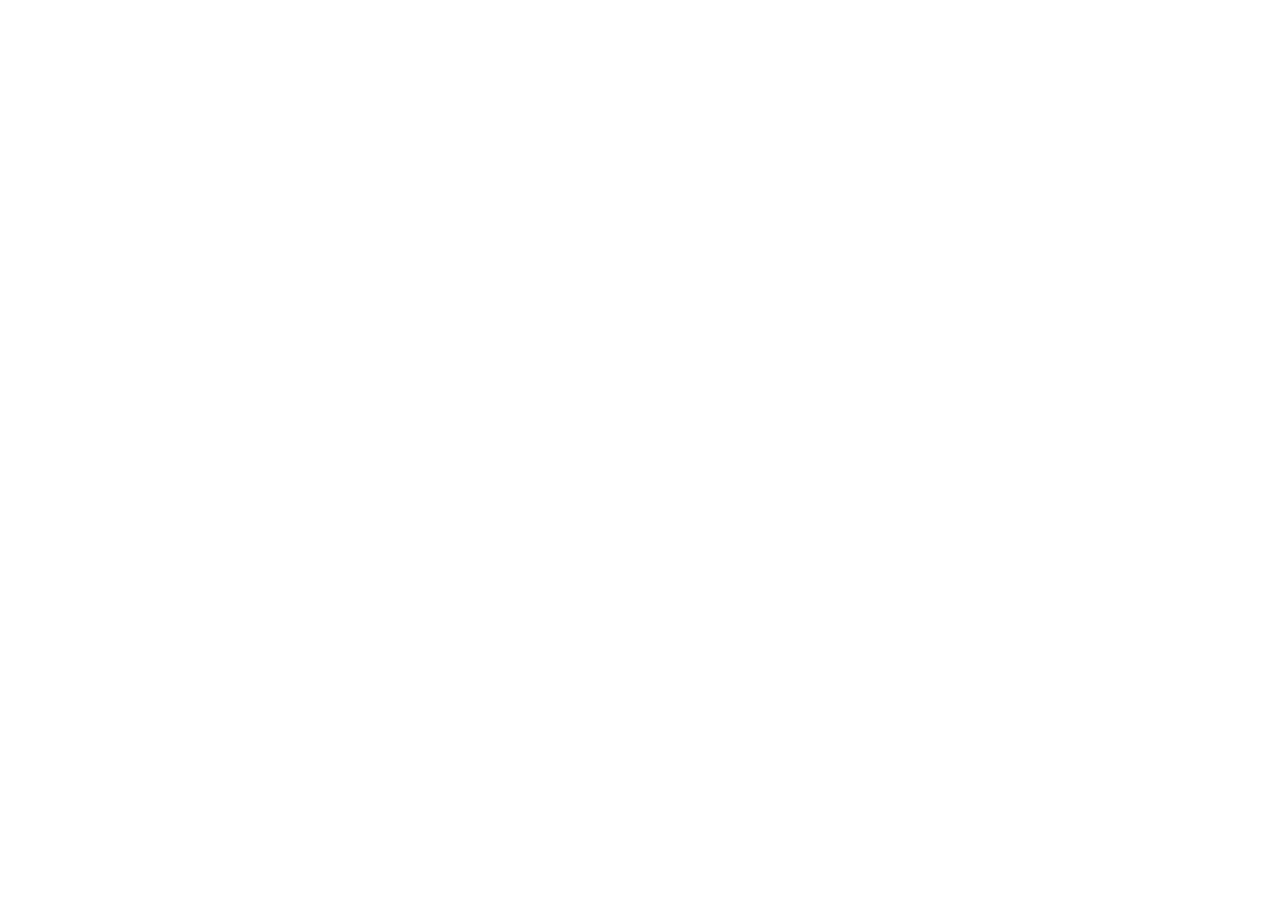
==== papel.html @ 95dad492 "first commit" ====
<html lang="en">
<head>
    <meta charset="UTF-8">
    <meta name="viewport" content="width=device-width, initial-scale=1.0">
    <title>pergamino</title>
</head>
<body>
    <div>
        
    </div>
</body>
</html>
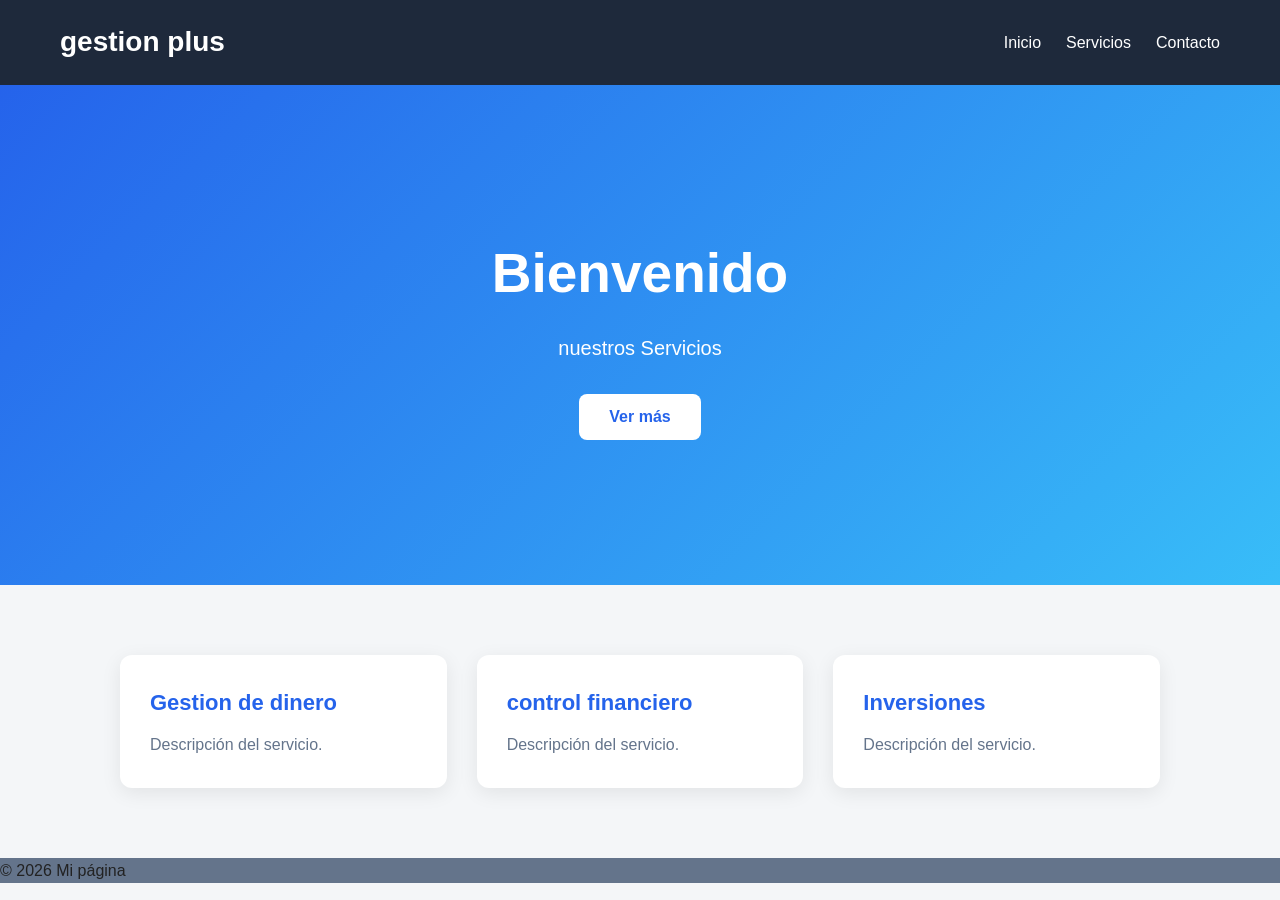
==== commit 42879b0a: "updates" ====
--- a/papel.html
+++ b/papel.html
@@ -1,12 +1,57 @@
-<html lang="en">
+<!DOCTYPE html>
+<html lang="es">
 <head>
     <meta charset="UTF-8">
     <meta name="viewport" content="width=device-width, initial-scale=1.0">
-    <title>pergamino</title>
+    <title>gestionPlus</title>
+
+    <link rel="stylesheet" href="styles.css">
 </head>
+
 <body>
-    <div>
-        
-    </div>
+
+    <header>
+        <h1>gestion plus</h1>
+
+        <nav>
+            <a href="#">Inicio</a>
+            <a href="#">Servicios</a>
+            <a href="#">Contacto</a>
+        </nav>
+    </header>
+
+    <main>
+
+        <section class="hero">
+            <h2>Bienvenido</h2>
+            <p>nuestros Servicios</p>
+            <button>Ver más</button>
+        </section>
+
+        <section class="tarjetas">
+
+            <article>
+                <h3>Gestion de dinero</h3>
+                <p>Descripción del servicio.</p>
+            </article>
+
+            <article>
+                <h3>control financiero</h3>
+                <p>Descripción del servicio.</p>
+            </article>
+
+            <article>
+                <h3>Inversiones</h3>
+                <p>Descripción del servicio.</p>
+            </article>
+
+        </section>
+
+    </main>
+
+    <footer>
+        <p>© 2026 Mi página</p>
+    </footer>
+
 </body>
-</html>+</html>
--- a/styles.css
+++ b/styles.css
@@ -0,0 +1,188 @@
+/* =========================
+   RESET
+========================= */
+
+* {
+    margin: 0;
+    padding: 0;
+    box-sizing: border-box;
+}
+
+body {
+    font-family: Arial, Helvetica, sans-serif;
+    background-color: #f4f6f8;
+    color: #222;
+    line-height: 1.6;
+}
+
+
+/* =========================
+   HEADER
+========================= */
+
+header {
+    background-color: #1e293b;
+    color: white;
+
+    padding: 20px 60px;
+
+    display: flex;
+    justify-content: space-between;
+    align-items: center;
+}
+
+header h1 {
+    font-size: 28px;
+}
+
+
+/* =========================
+   NAVEGACIÓN
+========================= */
+
+nav {
+    display: flex;
+    gap: 25px;
+}
+
+nav:hover{
+    color:#f4f6f8;
+}
+
+nav a {
+    color: white;
+    text-decoration: none;
+    font-size: 16px;
+
+    transition: color 0.3s ease;
+}
+
+nav a:hover {
+    color: #38bdf8;
+}
+
+
+/* =========================
+   HERO
+========================= */
+
+.hero {
+    min-height: 500px;
+
+    display: flex;
+    flex-direction: column;
+    justify-content: center;
+    align-items: center;
+
+    text-align: center;
+
+    padding: 40px 20px;
+
+    background: linear-gradient(
+        135deg,
+        #2563eb,
+        #38bdf8
+    );
+
+    color: white;
+}
+
+.hero h2 {
+    font-size: 55px;
+    margin-bottom: 15px;
+}
+
+.hero p {
+    font-size: 20px;
+    margin-bottom: 30px;
+}
+
+
+/* =========================
+   BOTÓN
+========================= */
+
+button {
+    background-color: white;
+    color: #2563eb;
+
+    border: none;
+    border-radius: 8px;
+
+    padding: 14px 30px;
+
+    font-size: 16px;
+    font-weight: bold;
+
+    cursor: pointer;
+
+    transition: all 0.3s ease;
+}
+
+button:hover {
+    background-color: #1e293b;
+    color: white;
+
+    transform: translateY(-3px);
+}
+
+
+/* =========================
+   TARJETAS
+========================= */
+
+.tarjetas {
+    max-width: 1100px;
+
+    margin: 0 auto;
+
+    padding: 70px 30px;
+
+    display: grid;
+
+    grid-template-columns: repeat(3, 1fr);
+
+    gap: 30px;
+
+    place-self: inherit;
+}
+
+.tarjetas article {
+    background-color: white;
+
+    padding: 30px;
+
+    border-radius: 12px;
+
+    box-shadow: 0 5px 20px rgba(0, 0, 0, 0.08);
+
+    transition: transform 0.3s ease,
+                box-shadow 0.5s ease;
+}
+
+.tarjetas article:hover {
+    transform: translateY(-8px);
+
+    box-shadow: 0 10px 30px rgba(0, 0, 0, 0.50);
+}
+
+.tarjetas h3 {
+    color: #2563eb;
+
+    font-size: 22px;
+
+    margin-bottom: 12px;
+}
+
+.tarjetas p {
+    color: #64748b;
+}
+
+
+/* =========================
+   FOOTER
+========================= */
+
+footer {
+    background-color: #64748b;
+}
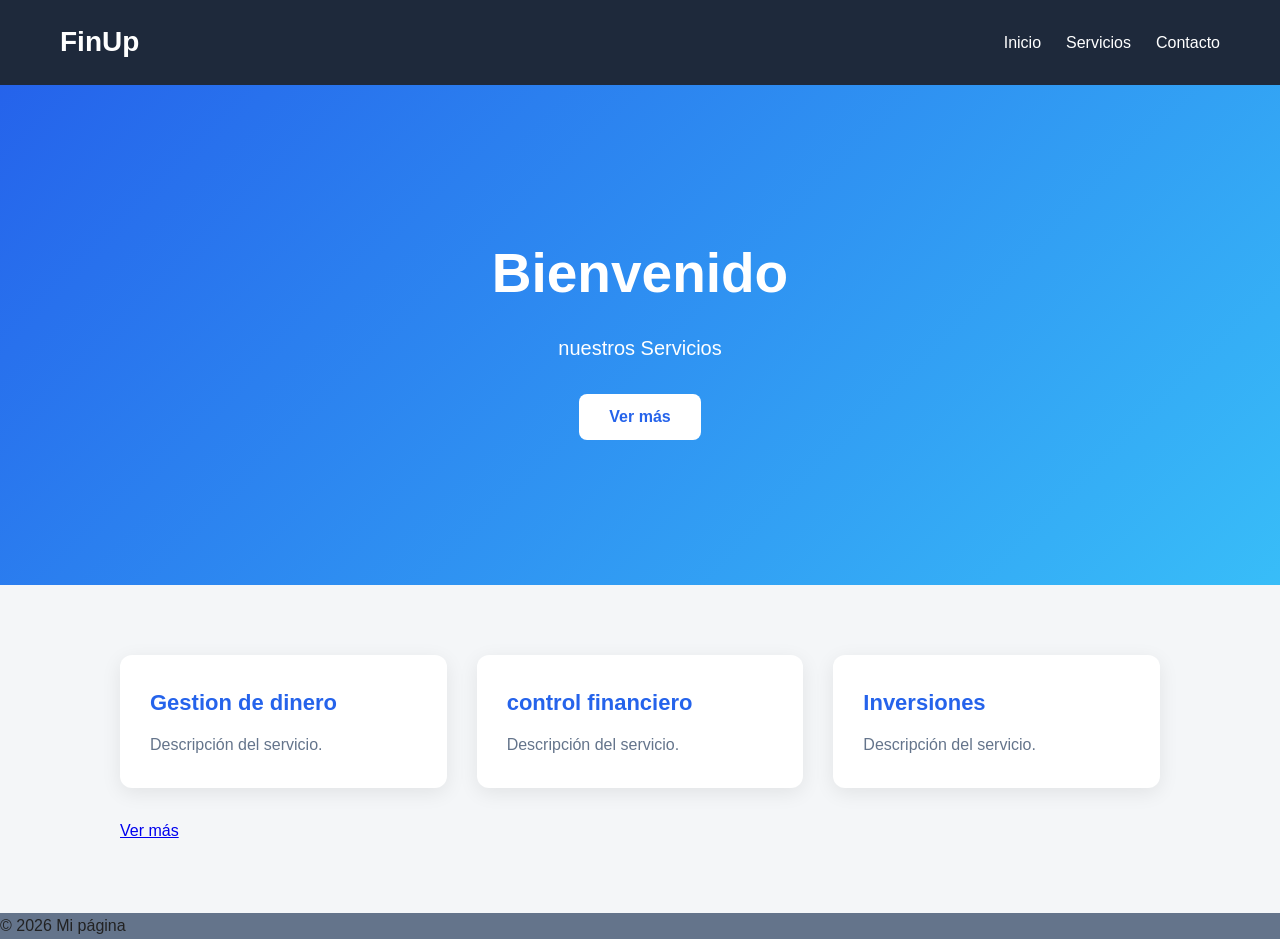
==== commit 5f7b0bff: "updates" ====
--- a/papel.html
+++ b/papel.html
@@ -3,7 +3,7 @@
 <head>
     <meta charset="UTF-8">
     <meta name="viewport" content="width=device-width, initial-scale=1.0">
-    <title>gestionPlus</title>
+    <title>FinUp</title>
 
     <link rel="stylesheet" href="styles.css">
 </head>
@@ -11,7 +11,7 @@
 <body>
 
     <header>
-        <h1>gestion plus</h1>
+        <h1>FinUp</h1>
 
         <nav>
             <a href="#">Inicio</a>
@@ -45,6 +45,11 @@
                 <p>Descripción del servicio.</p>
             </article>
 
+    <a href="#" class="button">Ver más</a>
+  </div>
+</div>
+
+
         </section>
 
     </main>
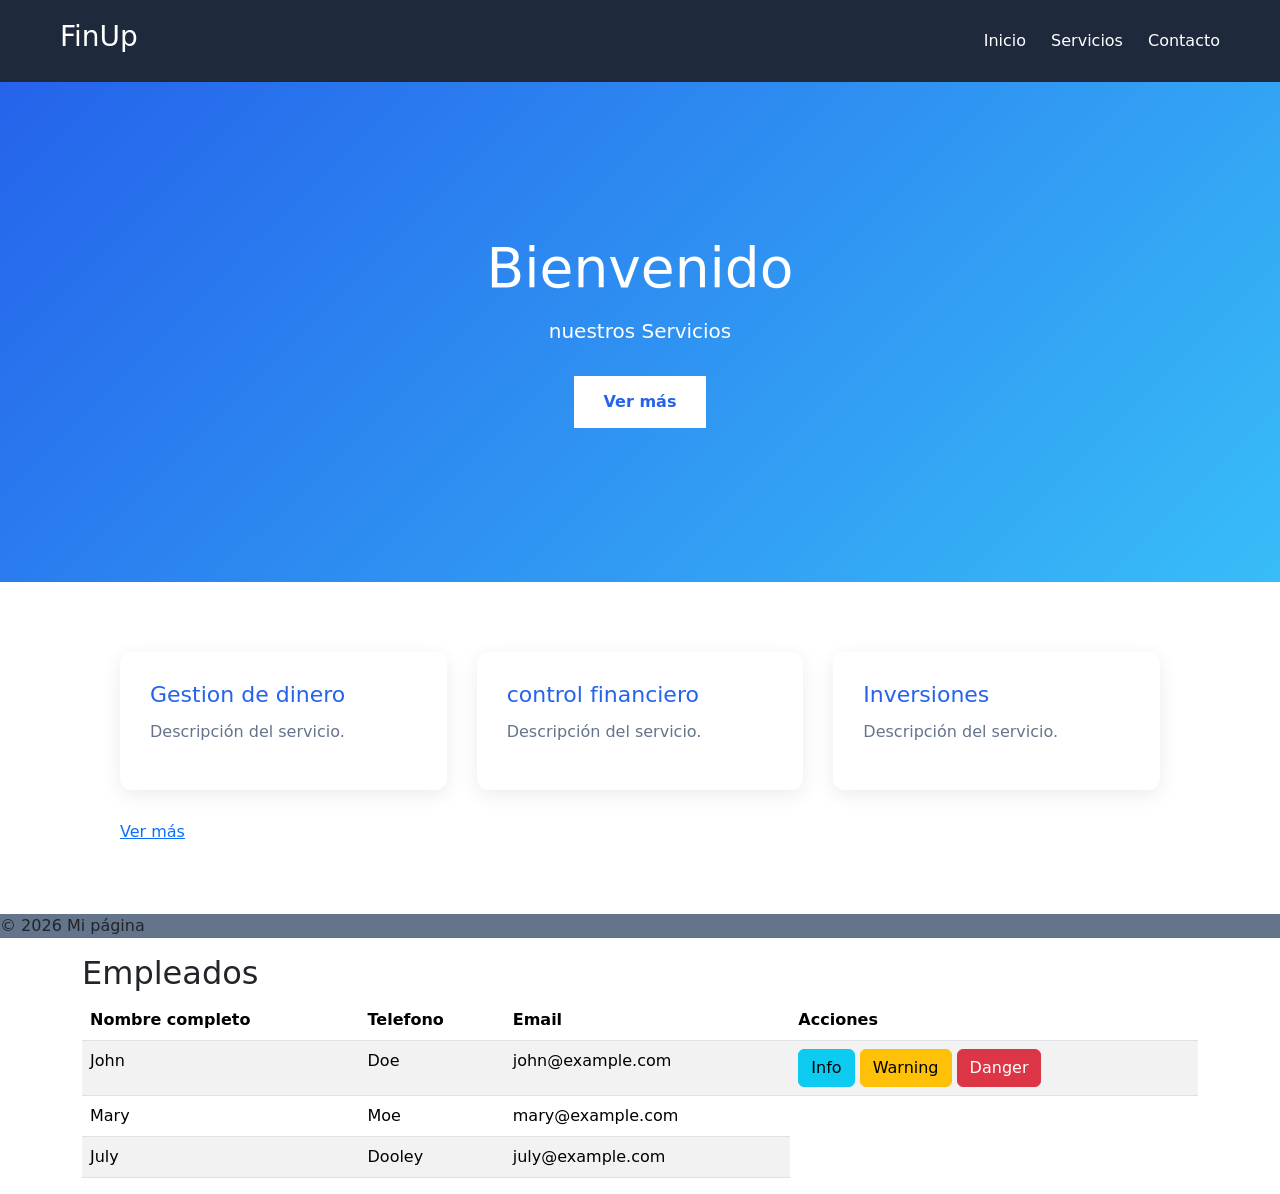
==== commit df2c4e42: "updates" ====
--- a/papel.html
+++ b/papel.html
@@ -58,5 +58,59 @@
         <p>© 2026 Mi página</p>
     </footer>
 
+     <!DOCTYPE html>
+  <html lang="en">
+  <head>
+    <title>Bootstrap Example</title>
+    <meta charset="utf-8">
+    <meta name="viewport" content="width=device-width, initial-scale=1">
+    <link href="https://cdn.jsdelivr.net/npm/bootstrap@5.3.8/dist/css/bootstrap.min.css" rel="stylesheet">
+    <script src="https://cdn.jsdelivr.net/npm/bootstrap@5.3.8/dist/js/bootstrap.bundle.min.js"></script>
+  </head>
+  <body>
+
+  <div class="container mt-3">
+    <h2>Empleados</h2>
+
+    <table class="table table-striped">
+      <thead>
+        <tr>
+          <th>Nombre completo</th>
+          <th>Telefono</th>
+          <th>Email</th>
+          <th>
+            Acciones
+
+          </th>
+        </tr>
+      </thead>
+      <tbody>
+        <tr>
+          <td>John</td>
+          <td>Doe</td>
+          <td>john@example.com</td>
+          <td>
+          <button type="button" class="btn btn-info">Info</button>
+              <button type="button" class="btn btn-warning">Warning</button>
+              <button type="button" class="btn btn-danger">Danger</button>
+              </td>
+        </tr>
+        <tr>
+          <td>Mary</td>
+          <td>Moe</td>
+          <td>mary@example.com</td>
+        </tr>
+        <tr>
+          <td>July</td>
+          <td>Dooley</td>
+          <td>july@example.com</td>
+        </tr>
+      </tbody>
+    </table>
+  </div>
+
+  </body>
+  </html>
+
 </body>
 </html>
